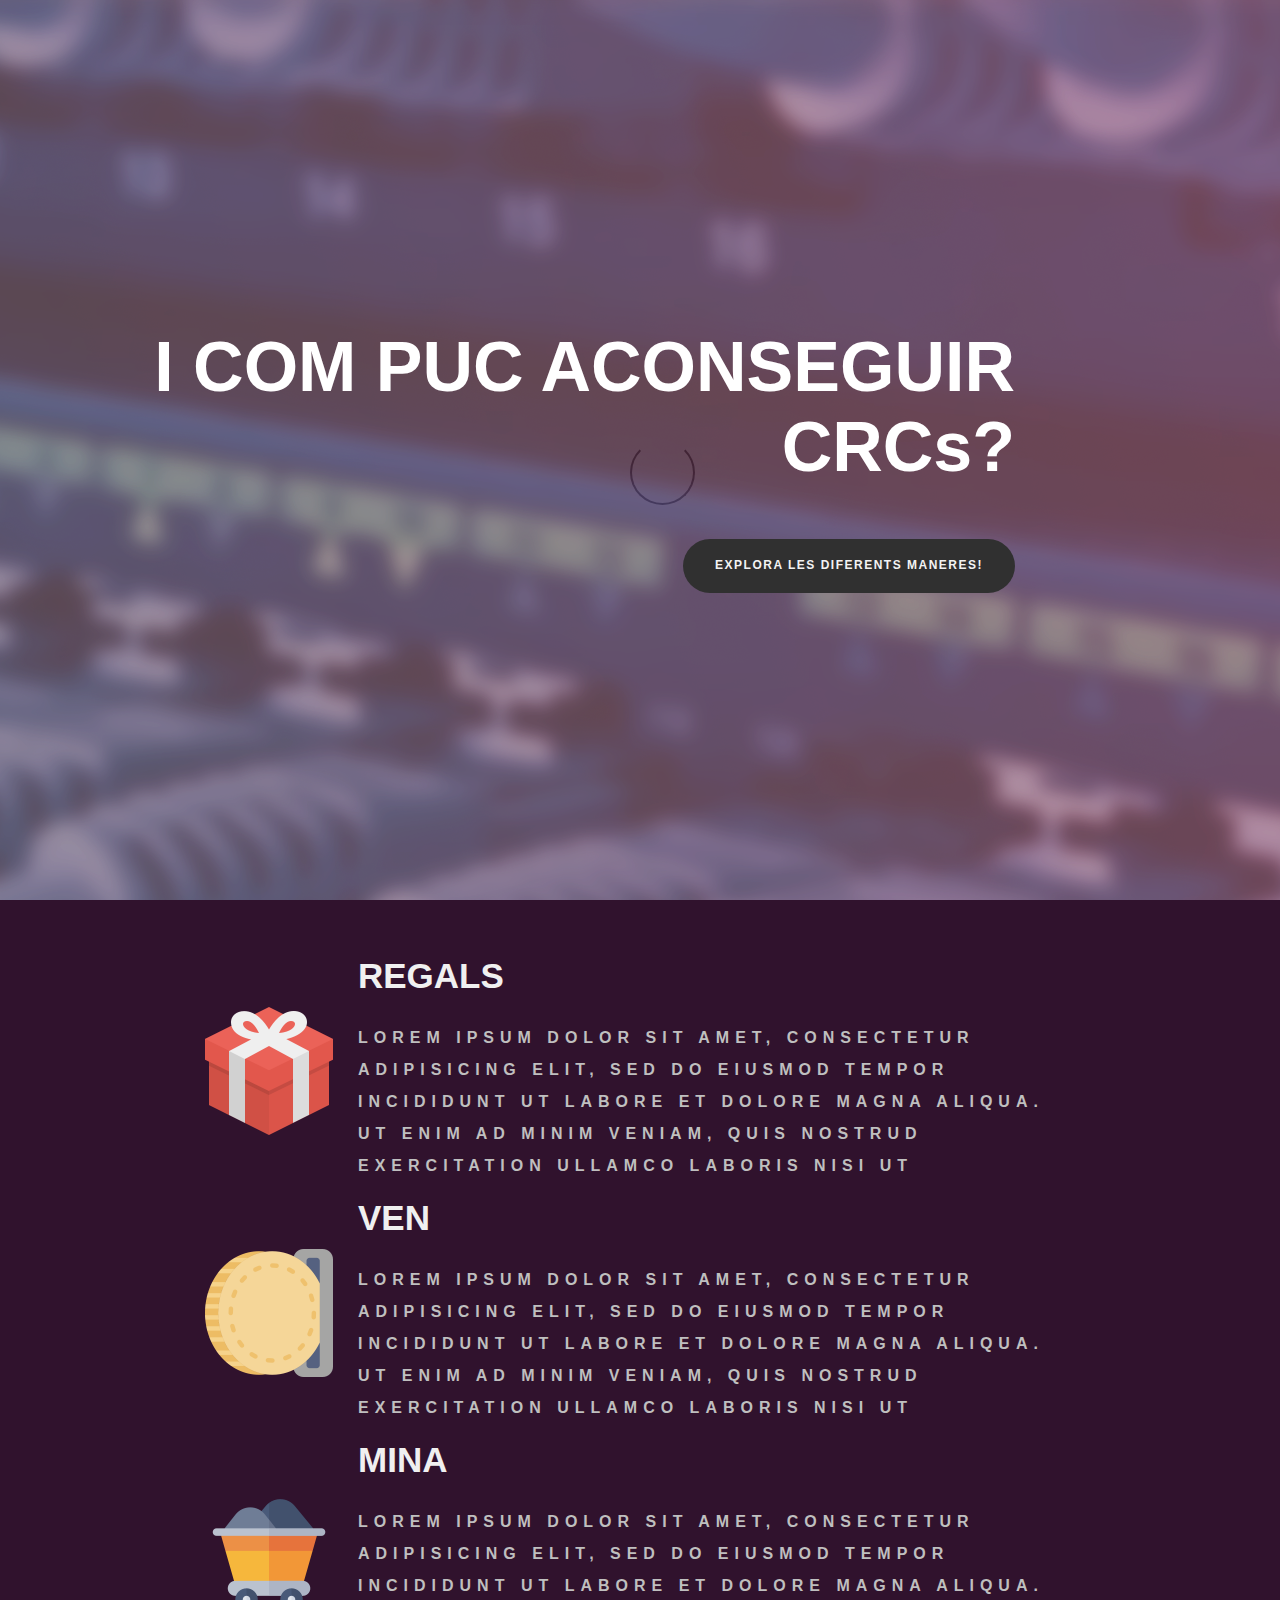
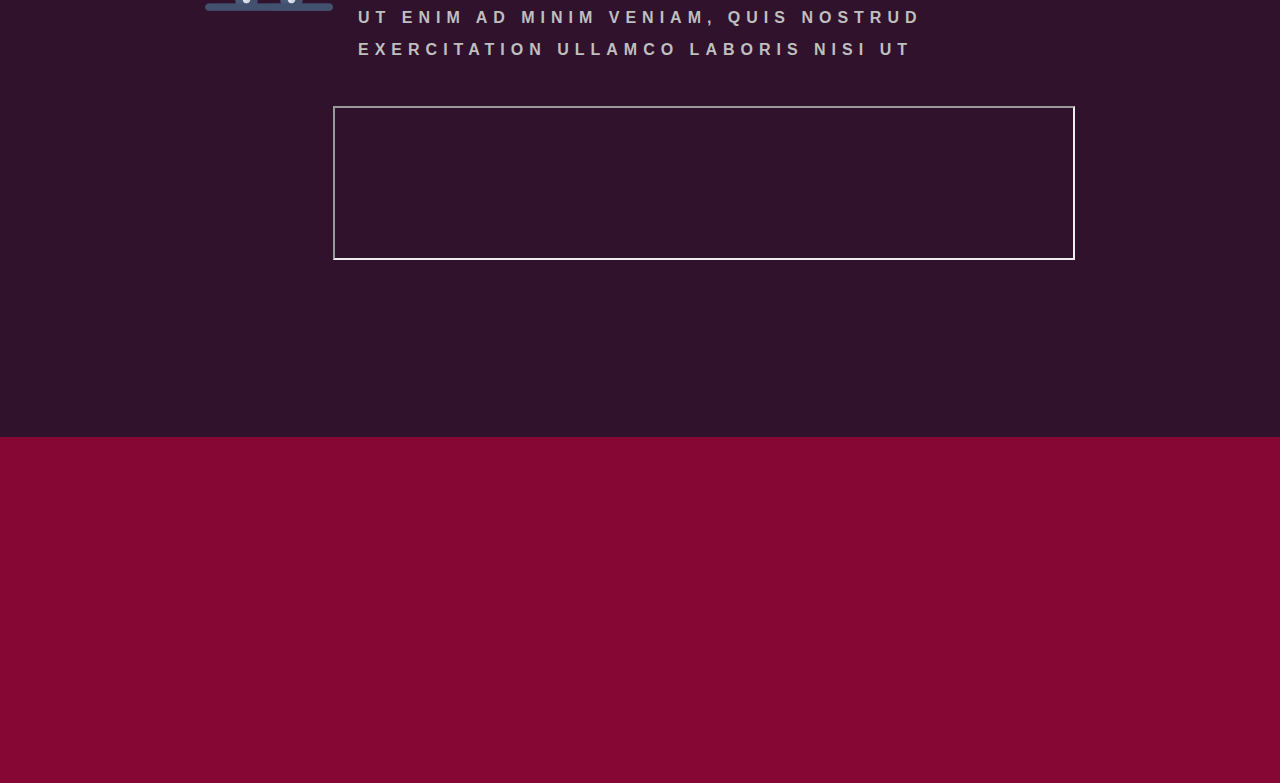
==== aconseguir.html @ 03c5e566 "Add files via upload" ====
<!DOCTYPE html>
<html lang="en">
<head>

<meta charset="UTF-8">
<meta http-equiv="X-UA-Compatible" content="IE=Edge">
<meta name="description" content="">
<meta name="keywords" content="">
<meta name="author" content="">
<meta name="viewport" content="width=device-width, initial-scale=1, maximum-scale=1">

<title> Com aconseguir CRCs</title>
<!--

Template 2087 Kalay

http://www.tooplate.com/view/2087-kalay

-->
<link rel="stylesheet" href="css/bootstrap.min.css">
<link rel="stylesheet" href="css/animate.css">
<link rel="stylesheet" href="css/magnific-popup.css">
<link rel="stylesheet" href="css/font-awesome.min.css">

<!-- MAIN CSS -->
<link rel="stylesheet" href="css/tooplate-style.css">

</head>
<body>

<!-- PRE LOADER -->
<div class="preloader">
     <div class="spinner">
          <span class="spinner-rotate"></span>
     </div>
</div>


<!-- HOME SECTION -->
<section id="home" class="parallax-section aco">
     <div class="container">
          <div class="row">

               <div class="col-md-10 col-sm-12">
                    <div class="home-thumb">
                         <h1 class="wow fadeInUp bigger" data-wow-delay="0.4s">I COM PUC ACONSEGUIR CRCs?</h1>
                         <a href="#funco" class="wow fadeInUp smoothscroll btn btn-default section-btn" data-wow-delay ="1s"> Explora les diferents maneres!</a>
                    </div>
               </div>

          </div>
     </div>
</section>

<!-- ABOUT SECTION -->
<section id="funco" class="parallax-section">

     <div class="container">
          <div class="row">
               <table class="margintable">
                    <tr>
                         <td class="table1"><img src="images/gift.png" width="128" height="128"></img></td>
                         <td class="table1"><h2 class="white-color table1"> REGALS </h2><h3 class="grey-color table1" >Lorem ipsum dolor sit amet, consectetur adipisicing elit, sed do eiusmod
                         tempor incididunt ut labore et dolore magna aliqua. Ut enim ad minim veniam,
                         quis nostrud exercitation ullamco laboris nisi ut</h3></td>
                    </tr>
                  <tr>
                         <td class="table1"><img src="images/comprar.png" width="128" height="128"></img></td>
                         <td class="table1"><h2 class="white-color table1"> VEN </h2><h3 class="grey-color table1" >Lorem ipsum dolor sit amet, consectetur adipisicing elit, sed do eiusmod
                         tempor incididunt ut labore et dolore magna aliqua. Ut enim ad minim veniam,
                         quis nostrud exercitation ullamco laboris nisi ut</h3></td>
                    </tr>
                    <tr>
                         <td class="table1"><img src="images/mine.png" width="128" height="128"></img></td>
                         <td class="table1"><h2 class="white-color table1"> MINA </h2><h3 class="grey-color table1" >Lorem ipsum dolor sit amet, consectetur adipisicing elit, sed do eiusmod
                         tempor incididunt ut labore et dolore magna aliqua. Ut enim ad minim veniam,
                         quis nostrud exercitation ullamco laboris nisi ut</h3></td>
                    </tr>
       
                     <tr>
                         <td class="table1"></td>
                         <td class="table1">
                              <iframe class="margintoptb" width=100% height=300% src="https://www.youtube.com/embed/tPzJbDI1yxo?controls=1">
                         </iframe></td>
                    </tr>
               </table>

                 <div class="col-md-12 col-sm-12" align="right">
                    <a href="index.html#service" class="wow fadeInUp  btn btn-default section-btn marginbot" data-wow-delay="1s"> Torna enrere </a>
                    </div>
</section>



<!-- FOOTER SECTION -->
<footer>
    <div class="container">
        <div class="row">

               <div class="wow fadeInUp col-md-12 col-sm-12" data-wow-delay="0.8s">
                    <p class="white-color">Copyright &copy; 2017 Your Company 
                    | Design: Tooplate</p>
                    <div class="wow fadeInUp" data-wow-delay="1s">
                         <ul class="social-icon">
                              <li><a href="#" class="fa fa-facebook"></a></li>
                              <li><a href="#" class="fa fa-twitter"></a></li>
                              <li><a href="#" class="fa fa-instagram"></a></li>
                              <li><a href="#" class="fa fa-behance"></a></li>
                              <li><a href="#" class="fa fa-github"></a></li>
                         </ul>
                    </div>
          </div>
     </div>
</footer>

<!-- SCRIPTS -->
<script src="js/jquery.js"></script>
<script src="js/bootstrap.min.js"></script>
<script src="js/jquery.parallax.js"></script>
<script src="js/smoothscroll.js"></script>
<script src="js/jquery.magnific-popup.min.js"></script>
<script src="js/magnific-popup-options.js"></script>
<script src="js/wow.min.js"></script>
<script src="js/custom.js"></script>

</body>
</html>
---- css/tooplate-style.css ----
/*

Template 2087 Kalay

http://www.tooplate.com/view/2087-kalay

*/

@import url('https://fonts.googleapis.com/css?family=Poppins:300,400');

body {
    background:   #30122d;
    font-family: 'Poppins', sans-serif;
    font-style: normal;
    font-weight: normal;
    overflow-x: hidden;
}

html, body {
  width: 100%;
  height: 100%;
}



/*---------------------------------------
  f              
-----------------------------------------*/

h1,h2,h3,h4,h5,h6,h1 {
  font-style: normal;
  font-weight: bold;
  letter-spacing: 0px;
}

h1 {
  color: #ffffff;
  font-size: 45px;
  line-height: normal;
}

h2 {
  color: #2b2b2b;
  font-size: 35px;
  line-height: 52px;
  margin-top: 0px;
}

h3 {
  color: #282828;
  font-size: 16px;
  line-height: 32px;
  letter-spacing: 6px;
  text-transform: uppercase;
}

h4 {
  color: #30122d;
  font-size: 20px;
}

p {
  color: #30122d;
  font-size: 16px;
  font-weight: normal;
  line-height: 25px;
  letter-spacing: 0.2px;
}

.bigger{

font-size: 70px;

}
.evenbigger{

  font-size: 120px;
}
.white{
  color: #ffd6bf;

}
.bg-grey {
  background: #2b2b2b !important; /* COLOR DE LA SEGONA PAGINA EL IMPORANT  */
}

.white-color {
  color: #f0f0f0; /* COLOR DE LA FONT EL IMPORANT  */
}
.grey-color{
  color: #bfbfbf;
}

/*---------------------------------------
  Buttons               
-----------------------------------------*/

.margintoptb{

  margin-top: 30px;
}
.margintable{

margin-top: 50px;
margin-left: 150px;
margin-right: 150px;
}
.section-btn {
  background: #000000;
  border: none;
  border-radius: 50px;
  color: #f0f0f0;
  font-size: 12px;
  font-weight: bold;
  letter-spacing: 1.5px;
  padding: 18px 32px;
  margin-top: 42px;
  text-transform: uppercase;
  -webkit-transition: all ease-in-out 0.4s;
  transition: all ease-in-out 0.4s;
}

.section-btn:focus,
.section-btn:hover {
  background: #ffffff;
  color: #000000;
}



/*---------------------------------------
  General               
-----------------------------------------*/

html{
  -webkit-font-smoothing: antialiased;
}

a {
  color: #757557;
  -webkit-transition: 0.5s;
  transition: 0.5s;
  text-decoration: none !important;
}

a:hover, a:active, a:focus {
  color: #000000;
  outline: none;
}

* {
  -webkit-box-sizing: border-box;
  box-sizing: border-box;
}

*:before,
*:after {
  -webkit-box-sizing: border-box;
  box-sizing: border-box;
}

.parallax-section {
  background-attachment: fixed !important;
  background-size: cover !important;
}

.section-title {
  margin: 0;
  padding-bottom: 32px;
}

#service, #about, #work,
#contact, footer {
  position: relative;
  padding-top: 80px;
  padding-bottom: 80px;
}
.wrapper {
    min-height: 100%;
    position: relative;
}

#service, #work {
  background: url('../images/fons.png') 50% 0 repeat-y fixed !important;
  /*background:   #fff384; /*COLOR DE FONS*/
  text-align: center;
}



/*---------------------------------------
  Pre loader section              
-----------------------------------------*/

.preloader {
  position: fixed;
  top: 0;
  left: 0;
  width: 100%;
  height: 100%;
  z-index: 99999;
  display: flex;
  flex-flow: row nowrap;
  justify-content: center;
  align-items: center;
  background: none repeat scroll 0 0 #ffffff;
}

.spinner {
  border: 1px solid transparent;
  border-radius: 5px;
  position: relative;
}

.spinner:before {
  content: '';
  box-sizing: border-box;
  position: absolute;
  top: 50%;
  left: 50%;
  width: 65px;
  height: 65px;
  margin-top: -10px;
  margin-left: -10px;
  border-radius: 50%;
  border: 2px solid #454545;
  border-top-color: #ffffff;
  animation: spinner .9s linear infinite;
}

@-webkit-@keyframes spinner {
  to {transform: rotate(360deg);}
}

@keyframes spinner {
  to {transform: rotate(360deg);}
}



/*---------------------------------------
  Home section              
-----------------------------------------*/

#home {
  background: url('../images/home_bg2.png') 50% 0 repeat-y fixed;
  background-size: cover;
  background-position: center center;
  display: -webkit-box;
  display: -webkit-flex;
   display: -ms-flexbox;
  display: flex;
  -webkit-box-align: center;
  -webkit-align-items: center;
  -ms-flex-align: center;
   align-items: center;
  height: 100vh;
  position: relative;
  text-align: right;
}


.info{
background: url('../images/home_bg_info.png') 50% 0 repeat-y fixed !important;

}

.us{
  background: url('../images/home_bg_us.png') 50% 0 repeat-y fixed !important;

}

.aco{
  background: url('../images/home_bg_aconseguir.png') 50% 0 repeat-y fixed !important;
}

.nos{
  background: url('../images/home_bg_nos.png') 50% 0 repeat-y fixed !important;

}

#imgtb {
    height: auto; 
    width: auto; 
    max-width: 150px; 
    max-height: 150px;
}

.centerimg{
    margin-left: auto;
    margin-right: auto;
}
/*---------------------------------------
  Service section              
-----------------------------------------*/

.service-thumb {
  background: #cb2d3e;
  border-radius: 5px;
  padding: 42px 22px;
  cursor: crosshair;
  position: relative;
  top: 0;
  -webkit-transition: all ease-in-out 0.4s;
  transition: all ease-in-out 0.4s;
}

.service-thumb:hover {
  background: #ffd6bf;
  top: -5px;
}

.service-thumb:hover .fa,
.service-thumb:hover h4 {
  color: #cb2d3e;
}

.service-thumb h4 {
  padding-bottom: 5px;
}

.service-thumb .fa {
  color: #30122d;
  font-size: 62px;
  text-align: center;
  margin-top: 32px;
  margin-bottom: 22px;
}

.bg-grey .fa {
  color: #ffffff;
}




/*---------------------------------------
  About section              
-----------------------------------------*/

#about {
  padding-top: 100px;
}

.about-image-thumb img {
  border-radius: 5px;
  margin-bottom: 22px;
  margin-top: 42px;
}

.about-image-thumb .social-icon li a {
  background: #f0f0f0;
}

.about-thumb {
  padding: 32px 12px;
}

.about-thumb p {
  padding: 2px 0;
}



/*---------------------------------------
  Work section              
-----------------------------------------*/

.work-thumb {
  margin: 22px 0 12px 0;
  padding: 0;
  overflow: hidden;
  position: relative;
  text-align: left;
}

.work-thumb img {
  border-radius: 5px;
}

.work-thumb h2 {
  font-size: 25px;
}

.work-thumb-overlay {
  position: absolute;
  background: #7682cc;
  border-radius: 5px;
  cursor: crosshair;
  opacity: 0;
  width: 100%;
  height: 100%;
  padding: 82px 42px;
  -webkit-transition: all ease-in-out 0.4s;
  transition: all ease-in-out 0.4s;
}

.work-thumb:hover .work-thumb-overlay {
  opacity: 1;
}

.table1{


  margin-left: 25px
}



/*---------------------------------------
  Contact section              
-----------------------------------------*/
.marginbot{

margin-bottom: 2cm;

}
.contact-info .fa {
  padding-right: 5px;
}

#contact .form-control {
  border: none;
  border-bottom: 2px solid #f0f0f0;
  border-radius: 0px;
  box-shadow: none;
  font-size: 18px;
  margin-top: 10px;
  margin-bottom: 10px;
  -webkit-transition: all ease-in-out 0.4s;
  transition: all ease-in-out 0.4s;
}

#contact .form-control:focus {
  border-bottom-color: #999999;
}

#contact input {
  height: 55px;
}

#contact button#submit {
  background: #2b2b2b;
  border: none;
  border-radius: 50px;
  color: #ffffff;
  height: 50px;
  margin-top: 24px;
}

#contact button#submit:hover {
  background: #7682cc;
  color: #ffffff;
}



/*---------------------------------------
  Footer section              
-----------------------------------------*/

footer {
  background: #870734;
  text-an: center;
  padding: 120px 0;
}

footer p {
  padding-bottom: 16px;
}



/*---------------------------------------
  Social icon             
-----------------------------------------*/

.social-icon {
  position: relative;
  padding: 0;
  margin: 0;
  text-align: center;
}

.social-icon li {
  display: inline-block;
  list-style: none;
}

.social-icon li a {
  background: #ffffff;
  border-radius: 100%;
  color: #454545;
  cursor: pointer;
  font-size: 20px;
  text-decoration: none;
  transition: all 0.4s ease-in-out;
  width: 45px;
  height: 45px;
  line-height: 45px;
  text-align: center;
  vertical-align: middle;
  position: relative;
  top: 0;
  margin: 0px 6px 10px 6px;
}

.social-icon li a:hover {
  background: #000000;
  color: #ffffff;
  transform: scale(1.1);
  top: -5px;
}



/*---------------------------------------
  Mobile Responsive styles              
-----------------------------------------*/

@media (max-width: 980px) {
  #home {
    height: 55vh;
  }

  .service-thumb {
    margin-top: 12px;
    margin-bottom: 22px;
  }

  .contact-info {
    margin-top: 22px;
  }
}


@media (max-width: 768px) {
  #home {
    height: 85vh;
  }
}


@media (max-width: 580px) {

  h1 {
    font-size: 29px;
  }

  h2 {
    font-size: 23px;
  }

  #home {
    height: 95vh;
  }

  .contact-info {
    margin-top: 42px;
  }
}


@media (max-width: 320px) {
  #home {
    height: 125vh;
  }
}

/*JAUME PUIG TURON*/
body {
    font-family: 'Source Sans Pro', sans-serif;
    line-height: 1.5;
    color: #323232;
    font-size: 15px;
    font-weight: 400;
    text-rendering: optimizeLegibility;
    -webkit-font-smoothing: antialiased;
    -moz-font-smoothing: antialiased;
}
.heading-title {
    margin-bottom: 100px;
}
.text-center {
    text-align: center;
}
.heading-title h3 {
    margin-bottom: 0;
    letter-spacing: 2px;
    font-weight: normal;
}
.p-top-30 {
    padding-top: 30px;
}
.half-txt {
    width: 60%;
    margin: 0 auto;
    display: inline-block;
    line-height: 25px;
    color: #7e7e7e;
}
.text-uppercase {
    text-transform: uppercase;
}

.team-member, .team-member .team-img {
    position: relative;
}
.team-member {
    overflow: hidden;
}
.team-member, .team-member .team-img {
    position: relative;
}

.team-hover {
    position: absolute;
    top: 0;
    left: 0;
    bottom: 0;
    right: 0;
    margin: 0;
    border: 20px solid rgba(0, 0, 0, 0.1);
    background-color: rgba(255, 255, 255, 0.90);
    opacity: 0;
    -webkit-transition: all 0.3s;
    transition: all 0.3s;
}
.team-member:hover .team-hover .desk {
    top: 35%;
}
.team-member:hover .team-hover, .team-member:hover .team-hover .desk, .team-member:hover .team-hover .s-link {
    opacity: 1;
}
.team-hover .desk {
    position: absolute;
    top: 0%;
    width: 100%;
    opacity: 0;
    -webkit-transform: translateY(-55%);
    -ms-transform: translateY(-55%);
    transform: translateY(-55%);
    -webkit-transition: all 0.3s 0.2s;
    transition: all 0.3s 0.2s;
    padding: 0 20px;
}
.desk, .desk h4, .team-hover .s-link a {
    text-align: center;
    color: #222;
}
.team-member:hover .team-hover .s-link {
    bottom: 10%;
}
.team-member:hover .team-hover, .team-member:hover .team-hover .desk, .team-member:hover .team-hover .s-link {
    opacity: 1;
}
.team-hover .s-link {
    position: absolute;
    bottom: 0;
    width: 100%;
    opacity: 0;
    text-align: center;
    -webkit-transform: translateY(45%);
    -ms-transform: translateY(45%);
    transform: translateY(45%);
    -webkit-transition: all 0.3s 0.2s;
    transition: all 0.3s 0.2s;
    font-size: 35px;
}
.desk, .desk h4, .team-hover .s-link a {
    text-align: center;
    color: #222;
}
.team-member .s-link a {
    margin: 0 10px;
    color: #333;
    font-size: 16px;
}
.team-title {
    position: static;
    padding: 20px 0;
    display: inline-block;
    letter-spacing: 2px;
    width: 100%;
}
.team-title h5 {
    margin-bottom: 0px;
    display: block;
    text-transform: uppercase;
}
.team-title span {
    font-size: 12px;
    text-transform: uppercase;
    color: #a5a5a5;
    letter-spacing: 1px;
}
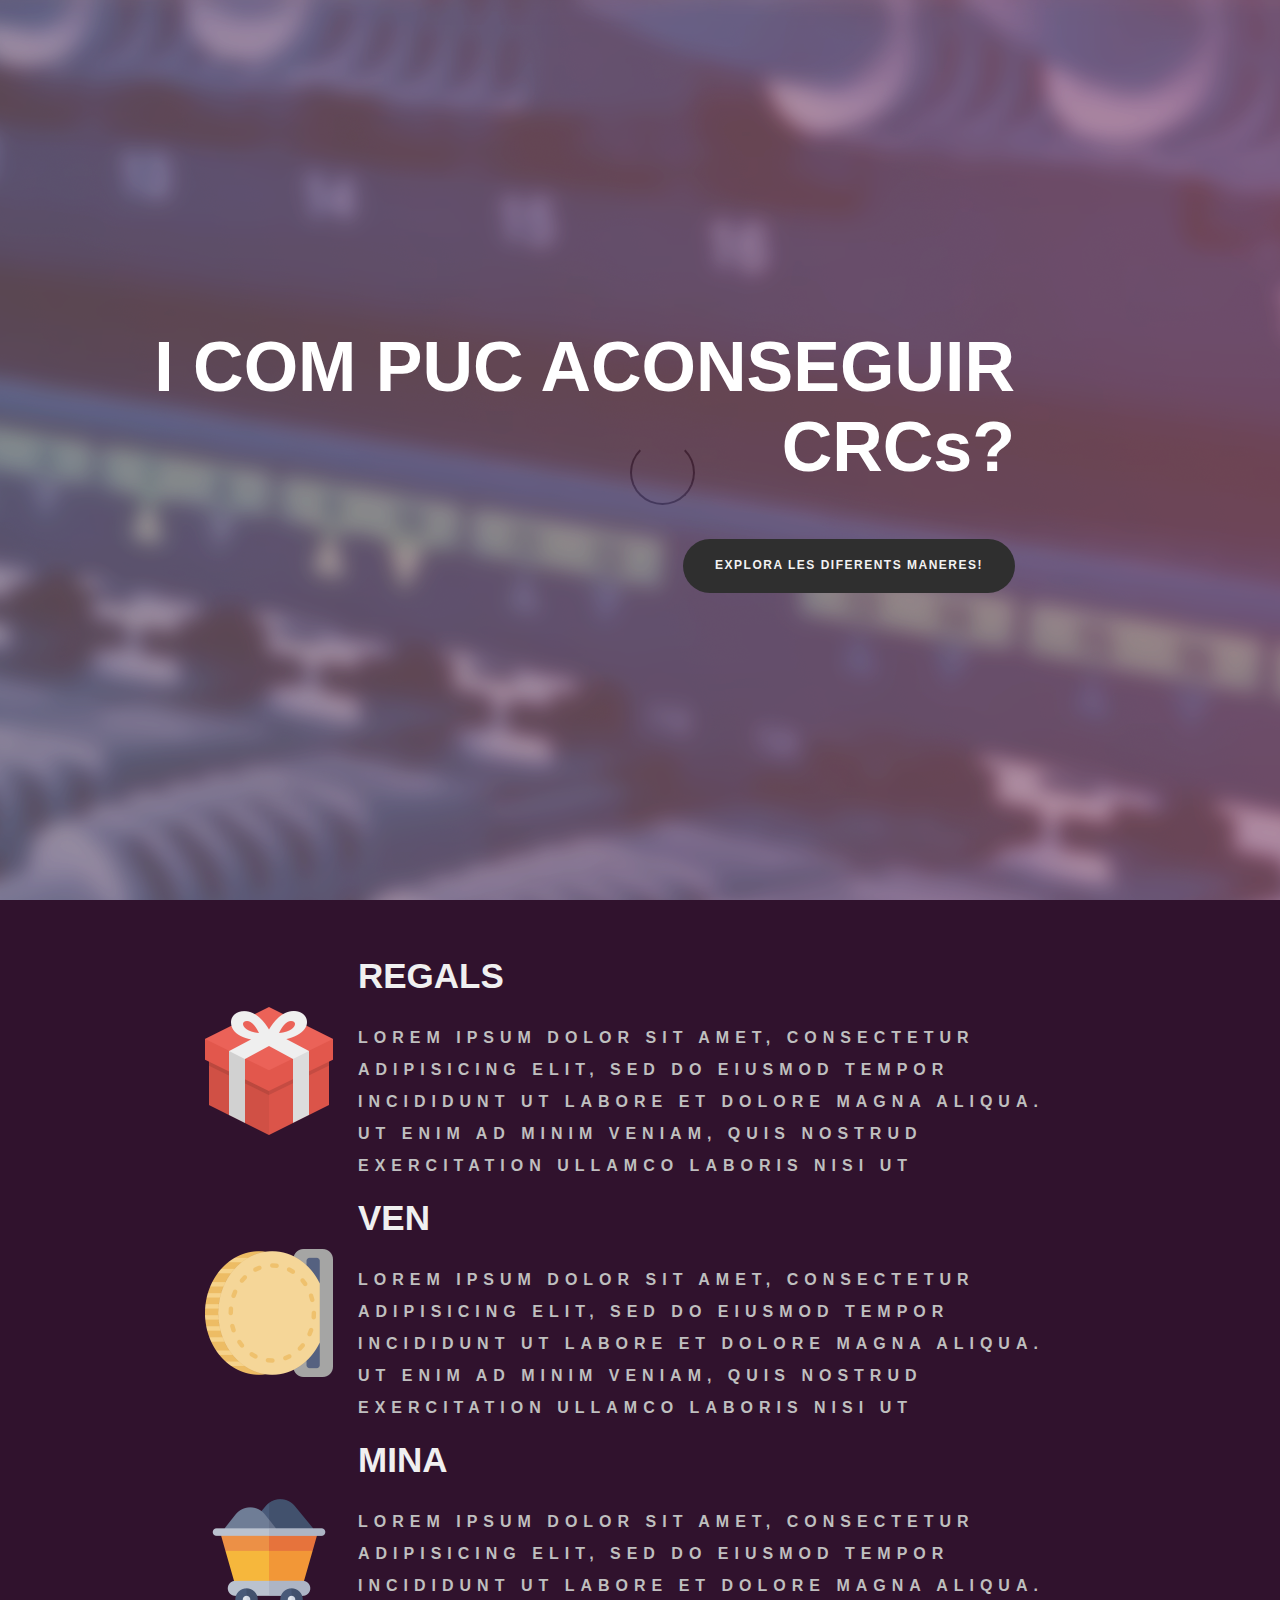
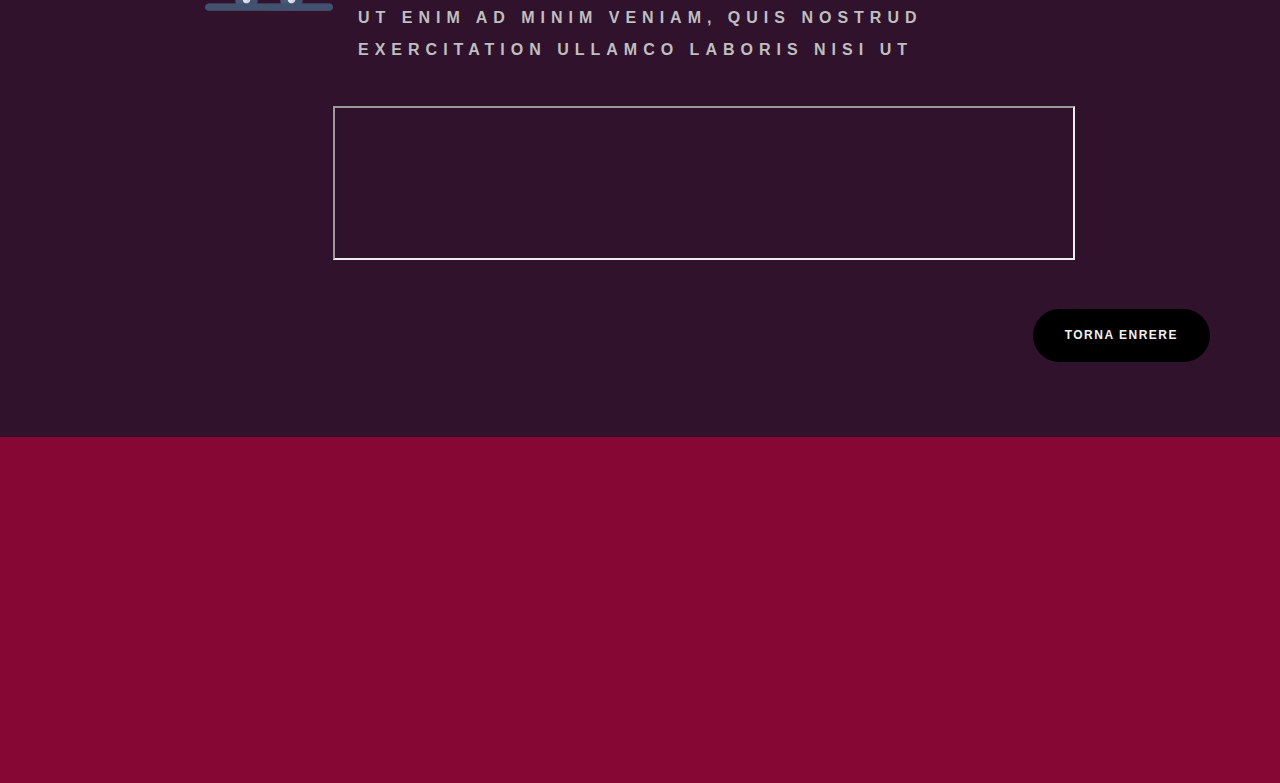
==== commit 41d074db: "Add files via upload" ====
--- a/aconseguir.html
+++ b/aconseguir.html
@@ -86,7 +86,7 @@
                </table>
 
                  <div class="col-md-12 col-sm-12" align="right">
-                    <a href="index.html#service" class="wow fadeInUp  btn btn-default section-btn marginbot" data-wow-delay="1s"> Torna enrere </a>
+                    <a href="index.html#service" class="  btn btn-default section-btn marginbot" data-wow-delay="1s"> Torna enrere </a>
                     </div>
 </section>
 
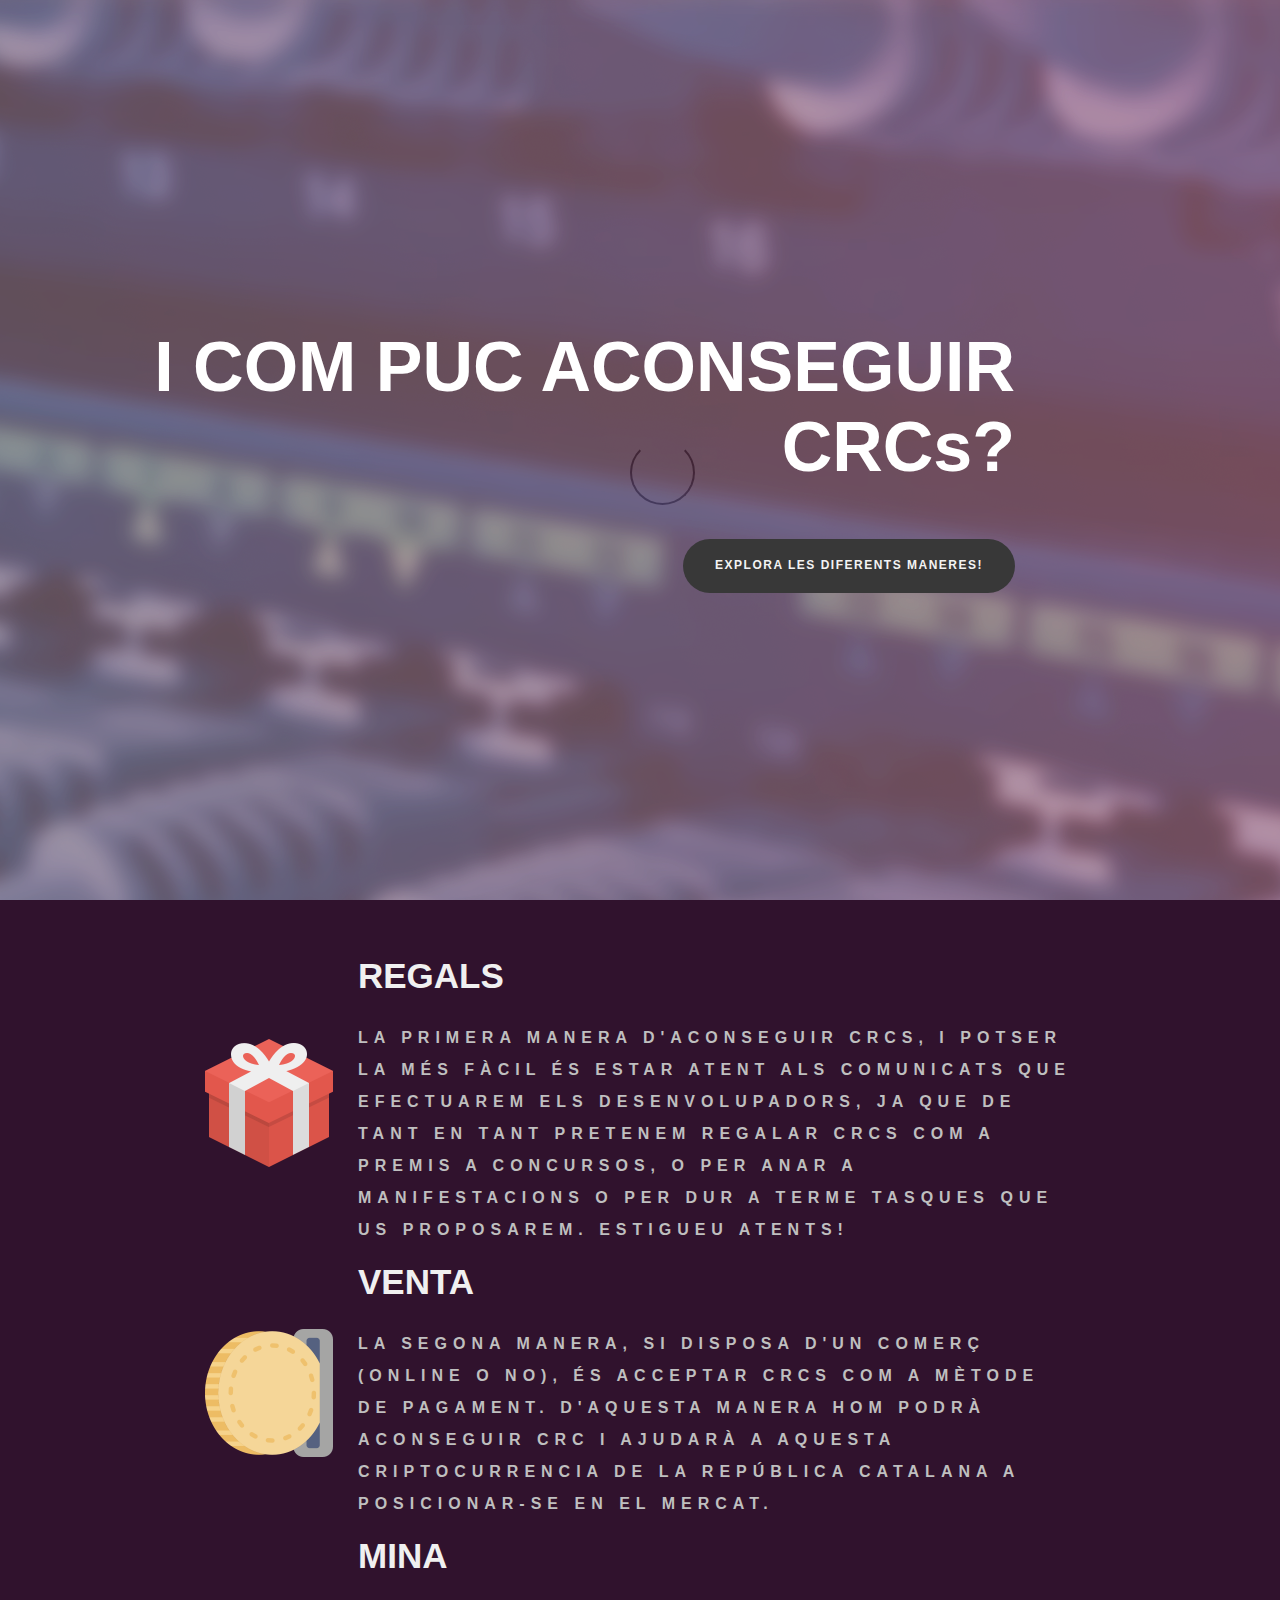
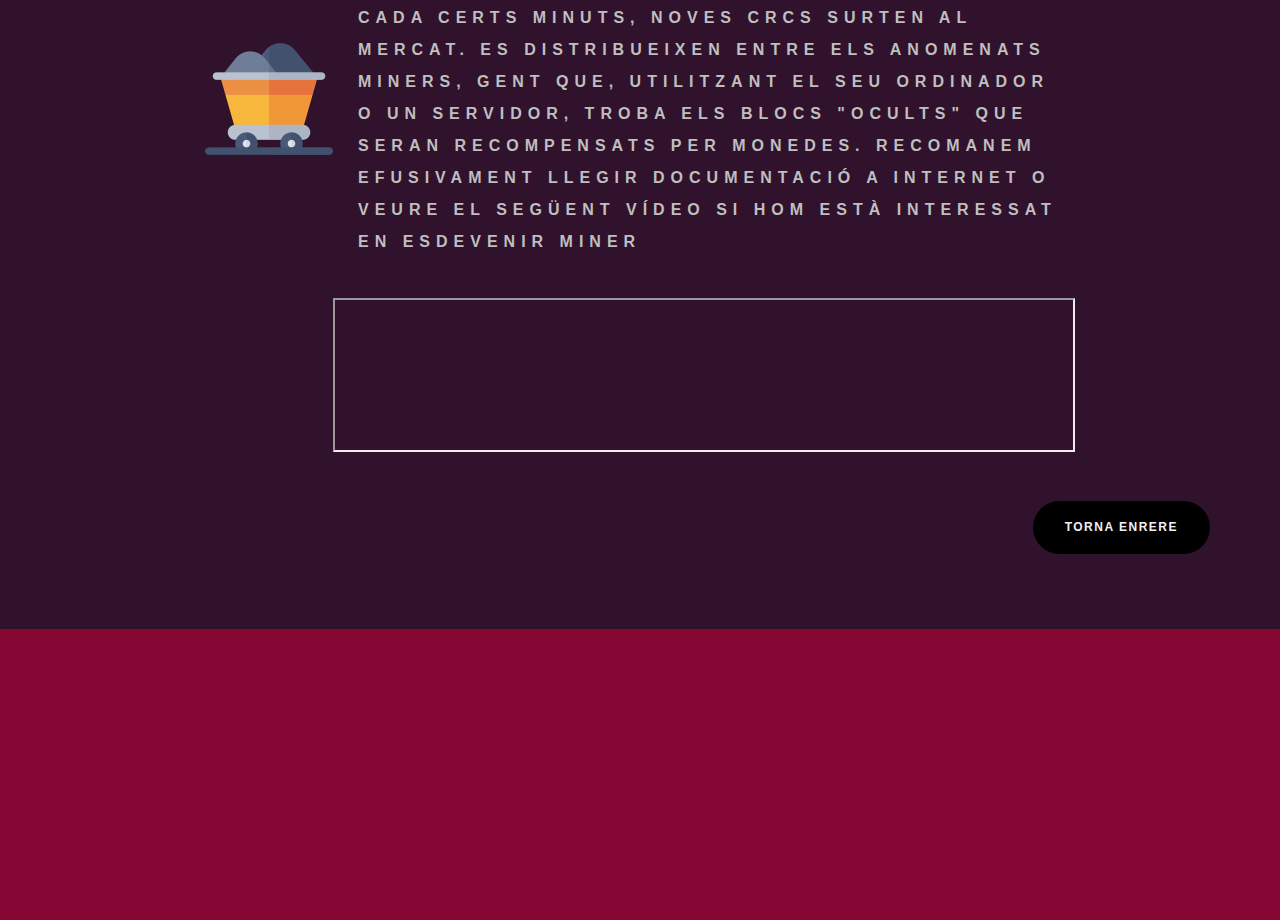
==== commit 3b6dc0b1: "Add files via upload" ====
--- a/aconseguir.html
+++ b/aconseguir.html
@@ -60,21 +60,23 @@
                <table class="margintable">
                     <tr>
                          <td class="table1"><img src="images/gift.png" width="128" height="128"></img></td>
-                         <td class="table1"><h2 class="white-color table1"> REGALS </h2><h3 class="grey-color table1" >Lorem ipsum dolor sit amet, consectetur adipisicing elit, sed do eiusmod
-                         tempor incididunt ut labore et dolore magna aliqua. Ut enim ad minim veniam,
-                         quis nostrud exercitation ullamco laboris nisi ut</h3></td>
+                         <td class="table1"><h2 class="white-color table1"> REGALS </h2><h3 class="grey-color table1" >
+                         La primera manera d'aconseguir CRCs, i potser la més fàcil és estar atent als comunicats que efectuarem
+                         els desenvolupadors, ja que de tant en tant pretenem regalar CRCs com a premis a concursos, o per anar a 
+                         manifestacions o per dur a terme tasques que us proposarem. Estigueu atents!</h3></td>
                     </tr>
                   <tr>
                          <td class="table1"><img src="images/comprar.png" width="128" height="128"></img></td>
-                         <td class="table1"><h2 class="white-color table1"> VEN </h2><h3 class="grey-color table1" >Lorem ipsum dolor sit amet, consectetur adipisicing elit, sed do eiusmod
-                         tempor incididunt ut labore et dolore magna aliqua. Ut enim ad minim veniam,
-                         quis nostrud exercitation ullamco laboris nisi ut</h3></td>
+                         <td class="table1"><h2 class="white-color table1"> VENTA </h2><h3 class="grey-color table1" >
+                         La segona manera, si disposa d'un comerç (online o no), és acceptar CRCs com a mètode de pagament. D'aquesta
+                         manera hom podrà aconseguir CRC i ajudarà a aquesta criptocurrencia de la República Catalana a posicionar-se en 
+                         el mercat.</h3></td>
                     </tr>
                     <tr>
                          <td class="table1"><img src="images/mine.png" width="128" height="128"></img></td>
-                         <td class="table1"><h2 class="white-color table1"> MINA </h2><h3 class="grey-color table1" >Lorem ipsum dolor sit amet, consectetur adipisicing elit, sed do eiusmod
-                         tempor incididunt ut labore et dolore magna aliqua. Ut enim ad minim veniam,
-                         quis nostrud exercitation ullamco laboris nisi ut</h3></td>
+                         <td class="table1"><h2 class="white-color table1"> MINA </h2><h3 class="grey-color table1" >Cada certs minuts, noves CRCs surten al mercat. Es distribueixen entre els anomenats miners, gent que, utilitzant 
+el seu ordinador o un servidor, troba els blocs "ocults" que seran recompensats per monedes. Recomanem efusivament
+llegir documentació a internet o veure el següent vídeo si hom està interessat en esdevenir miner</h3></td>
                     </tr>
        
                      <tr>
@@ -98,16 +100,7 @@
         <div class="row">
 
                <div class="wow fadeInUp col-md-12 col-sm-12" data-wow-delay="0.8s">
-                    <p class="white-color">Copyright &copy; 2017 Your Company 
-                    | Design: Tooplate</p>
-                    <div class="wow fadeInUp" data-wow-delay="1s">
-                         <ul class="social-icon">
-                              <li><a href="#" class="fa fa-facebook"></a></li>
-                              <li><a href="#" class="fa fa-twitter"></a></li>
-                              <li><a href="#" class="fa fa-instagram"></a></li>
-                              <li><a href="#" class="fa fa-behance"></a></li>
-                              <li><a href="#" class="fa fa-github"></a></li>
-                         </ul>
+                      <p class="white-color">Copyright &copy; 2017 CRC - Catalan Republic Coin</p>     
                     </div>
           </div>
      </div>
